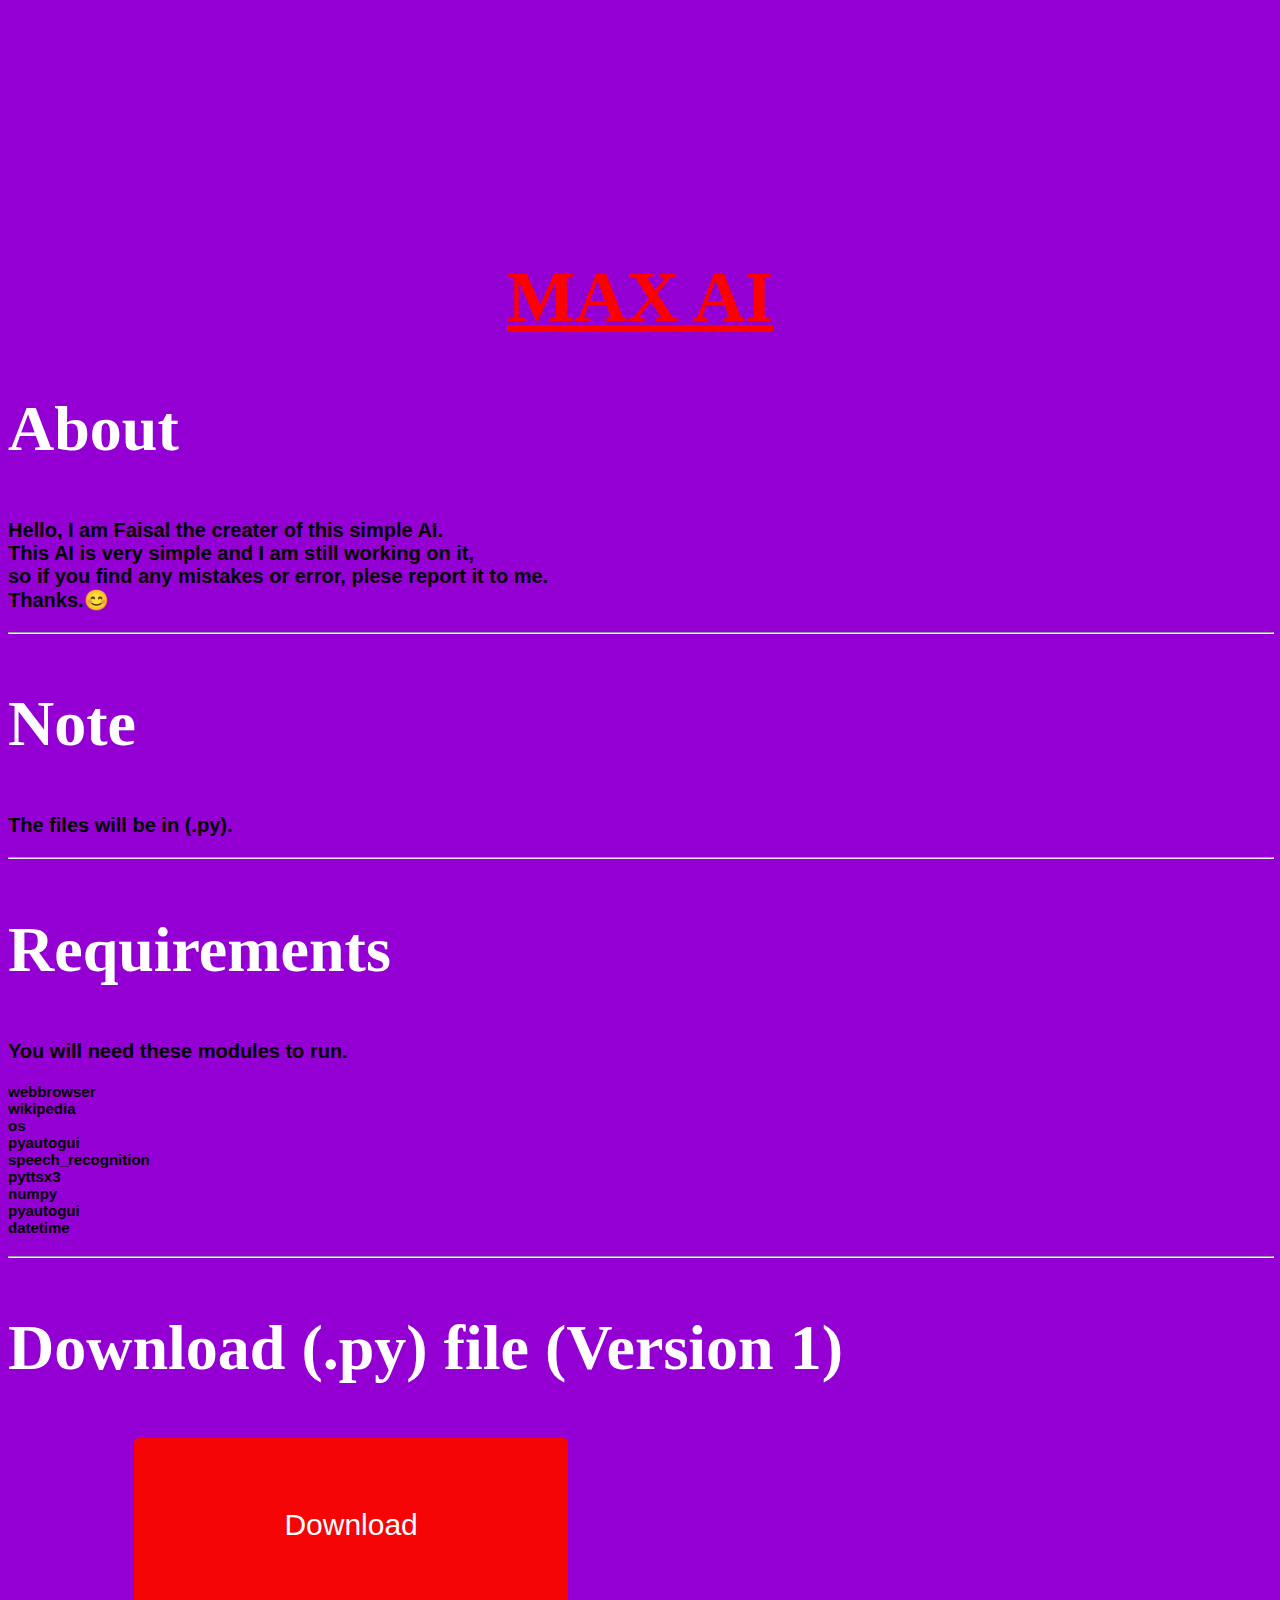
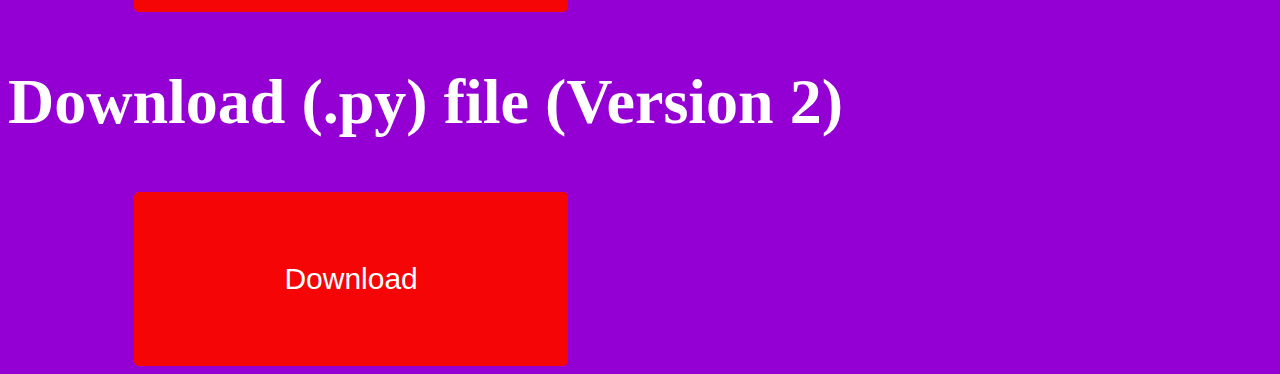
==== index.html @ f5bcf2ad "Add files via upload" ====
<!DOCTYPE html>
<html>
  <head>
    <title>Max</title>
    <link rel="stylesheet" type="text/css" href="index.css" />
    <link
      rel="Icon"
      type="image/png"
      href="https://cdn4.iconfinder.com/data/icons/isometric-letters/100/alphabet_character_m_letter-512.png"
    />
  </head>
  <body>
    <h1>Max AI</h1>
    <h2>About</h2>
    <h3>
      Hello, I am Faisal the creater of this simple AI.<br />
      This AI is very simple and I am still working on it,<br />so if you find
      any mistakes or error, plese report it to me.<br />
      Thanks.😊
    </h3>
    <hr />
    <h2>Note</h2>
    <h3>The files will be in (.py).</h3>
    <hr />
    <h2>Requirements</h2>
    <h3>You will need these modules to run.</h3>
    <h4>
      webbrowser<br />
      wikipedia<br />
      os<br />
      pyautogui<br />
      speech_recognition<br />
      pyttsx3<br />
      numpy<br />
      pyautogui<br />
      datetime
    </h4>
    <hr />
    <h2>Download (.py) file (Version 1)</h2>
    <a href="Max_version_1.1.py" download><button>Download</button></a>
    <br />
    <h2>Download (.py) file (Version 2)</h2>
    <a href="Max_version_2.0.py" download><button>Download</button></a>
  </body>
</html>
---- index.css ----
body {
  background-color: darkviolet;
  margin-top: 20%;
}

.buttoncontainer {
  align-items: center; /* Center horizontally */
}
h1 {
  font-size: 450%;
  color: rgb(255, 0, 0);
  text-align: center;
  text-transform: uppercase;
  text-decoration: underline;
}
h2 {
  font-size: 400%;
  color: rgb(255, 255, 255);
}

h3 {
  font-family: Arial, Helvetica, sans-serif;
  font-size: 20px;
}
h4 {
  font-family: Arial, Helvetica, sans-serif;
  font-size: 15px;
  color: rgb(0, 0, 0);
}
hr {
  color: black;
  width: 100%;
}
button {
  display: inline-block;
  padding: 70px 150px; /* Adjust padding as needed */
  background-color: #f50505; /* Button background color */
  color: #fff; /* Text color */
  border: none;
  border-radius: 5px; /* Rounded corners */
  font-size: 30px; /* Text font size */
  cursor: pointer;
  transition: background-color 0.3s ease; /* Smooth hover effect */
  margin-left: 10%;
}
button:hover {
  background-color: #b92929; /* Hover background color */
}
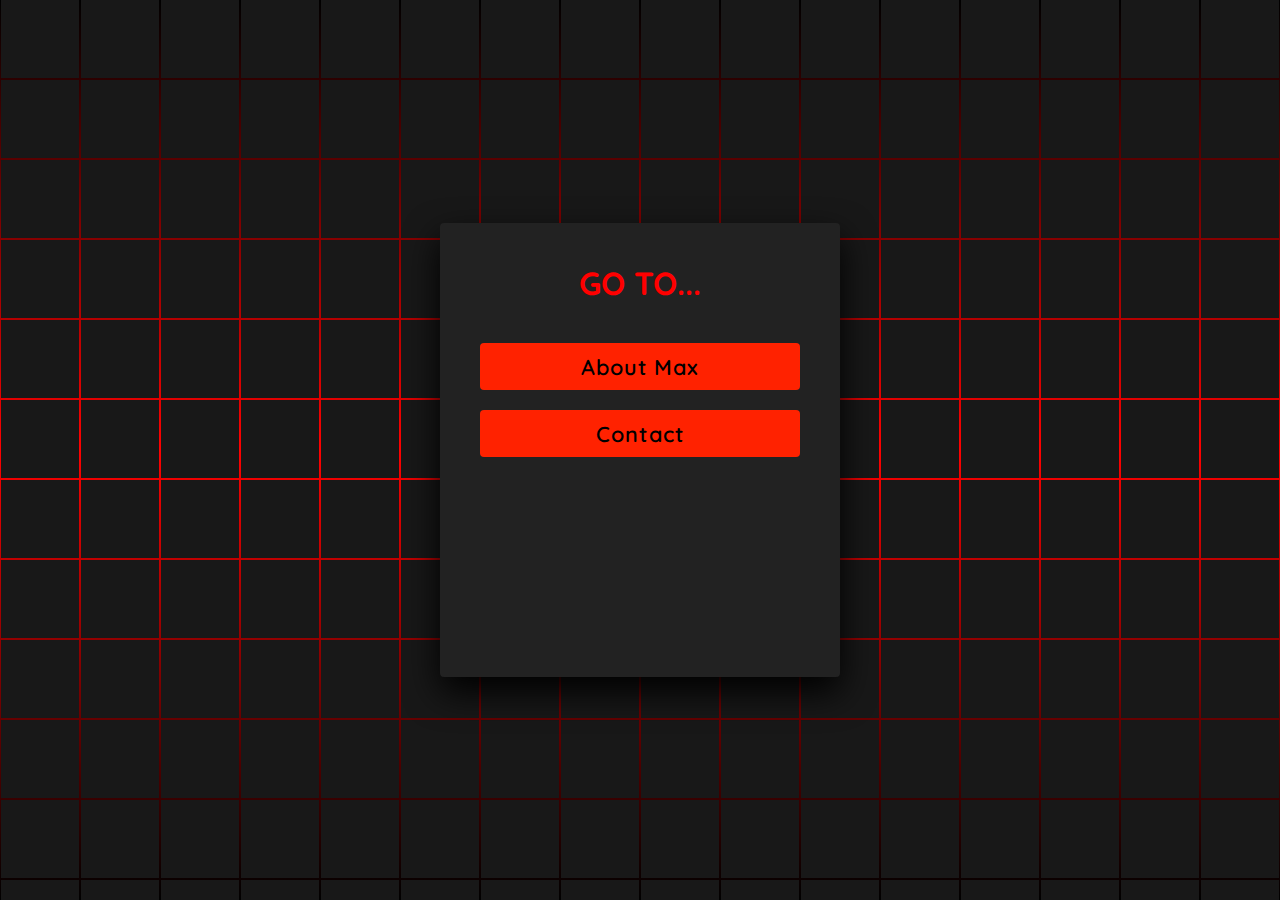
==== commit b6412742: "Add files via upload" ====
--- a/index.html
+++ b/index.html
@@ -1,8 +1,9 @@
 <!DOCTYPE html>
-<html>
+<html lang="en">
   <head>
-    <title>Max</title>
-    <link rel="stylesheet" type="text/css" href="index.css" />
+    <meta charset="UTF-8" />
+    <title>Madara</title>
+    <link rel="stylesheet" href="./style.css" />
     <link
       rel="Icon"
       type="image/png"
@@ -10,36 +11,97 @@
     />
   </head>
   <body>
-    <h1>Max AI</h1>
-    <h2>About</h2>
-    <h3>
-      Hello, I am Faisal the creater of this simple AI.<br />
-      This AI is very simple and I am still working on it,<br />so if you find
-      any mistakes or error, plese report it to me.<br />
-      Thanks.😊
-    </h3>
-    <hr />
-    <h2>Note</h2>
-    <h3>The files will be in (.py).</h3>
-    <hr />
-    <h2>Requirements</h2>
-    <h3>You will need these modules to run.</h3>
-    <h4>
-      webbrowser<br />
-      wikipedia<br />
-      os<br />
-      pyautogui<br />
-      speech_recognition<br />
-      pyttsx3<br />
-      numpy<br />
-      pyautogui<br />
-      datetime
-    </h4>
-    <hr />
-    <h2>Download (.py) file (Version 1)</h2>
-    <a href="Max_version_1.1.py" download><button>Download</button></a>
-    <br />
-    <h2>Download (.py) file (Version 2)</h2>
-    <a href="Max_version_2.0.py" download><button>Download</button></a>
+    <!-- partial:index.partial.html -->
+    <!DOCTYPE html>
+
+    <html lang="en">
+      <head>
+        <meta charset="UTF-8" />
+
+        <title>CodePen - Animated using Html &amp; CSS Only</title>
+
+        <link rel="stylesheet" href="./style.css" />
+      </head>
+
+      <body>
+        <!-- partial:index.partial.html -->
+
+        <section>
+          <span></span> <span></span> <span></span> <span></span> <span></span>
+          <span></span> <span></span> <span></span> <span></span> <span></span>
+          <span></span> <span></span> <span></span> <span></span> <span></span>
+          <span></span> <span></span> <span></span> <span></span> <span></span>
+          <span></span> <span></span> <span></span> <span></span> <span></span>
+          <span></span> <span></span> <span></span> <span></span> <span></span>
+          <span></span> <span></span> <span></span> <span></span> <span></span>
+          <span></span> <span></span> <span></span> <span></span> <span></span>
+          <span></span> <span></span> <span></span> <span></span> <span></span>
+          <span></span> <span></span> <span></span> <span></span> <span></span>
+          <span></span> <span></span> <span></span> <span></span> <span></span>
+          <span></span> <span></span> <span></span> <span></span> <span></span>
+          <span></span> <span></span> <span></span> <span></span> <span></span>
+          <span></span> <span></span> <span></span> <span></span> <span></span>
+          <span></span> <span></span> <span></span> <span></span> <span></span>
+          <span></span> <span></span> <span></span> <span></span> <span></span>
+          <span></span> <span></span> <span></span> <span></span> <span></span>
+          <span></span> <span></span> <span></span> <span></span> <span></span>
+          <span></span> <span></span> <span></span> <span></span> <span></span>
+          <span></span> <span></span> <span></span> <span></span> <span></span>
+          <span></span> <span></span> <span></span> <span></span> <span></span>
+          <span></span> <span></span> <span></span> <span></span> <span></span>
+          <span></span> <span></span> <span></span> <span></span> <span></span>
+          <span></span> <span></span> <span></span> <span></span> <span></span>
+          <span></span> <span></span> <span></span> <span></span> <span></span>
+          <span></span> <span></span> <span></span> <span></span> <span></span>
+          <span></span> <span></span> <span></span> <span></span> <span></span>
+          <span></span> <span></span> <span></span> <span></span> <span></span>
+          <span></span> <span></span> <span></span> <span></span> <span></span>
+          <span></span> <span></span> <span></span> <span></span> <span></span>
+          <span></span> <span></span> <span></span> <span></span> <span></span>
+          <span></span> <span></span> <span></span> <span></span> <span></span>
+          <span></span> <span></span> <span></span> <span></span> <span></span>
+          <span></span> <span></span> <span></span> <span></span> <span></span>
+          <span></span> <span></span> <span></span> <span></span> <span></span>
+          <span></span> <span></span> <span></span> <span></span> <span></span>
+          <span></span> <span></span> <span></span> <span></span> <span></span>
+          <span></span> <span></span> <span></span> <span></span> <span></span>
+          <span></span> <span></span> <span></span> <span></span> <span></span>
+          <span></span> <span></span> <span></span> <span></span> <span></span>
+          <span></span> <span></span> <span></span> <span></span> <span></span>
+          <span></span> <span></span> <span></span> <span></span> <span></span>
+          <span></span> <span></span> <span></span> <span></span> <span></span>
+          <span></span> <span></span> <span></span> <span></span> <span></span>
+          <span></span> <span></span> <span></span> <span></span> <span></span>
+          <span></span> <span></span> <span></span> <span></span> <span></span>
+          <span></span> <span></span> <span></span> <span></span> <span></span>
+          <span></span> <span></span> <span></span> <span></span> <span></span>
+          <span></span> <span></span> <span></span> <span></span> <span></span>
+          <span></span> <span></span> <span></span> <span></span> <span></span>
+          <span></span> <span></span> <span></span> <span></span> <span></span>
+          <span></span> <span></span> <span></span> <span></span> <span></span>
+
+          <div class="signin">
+            <div class="content">
+              <h2>Go to...</h2>
+              <div class="form">
+                <div class="inputBox">
+                  <a href="m.html"><input type="submit" value="About Max" /></a
+                  ><br /><br />
+                  <a href="contact.html"
+                    ><input type="submit" value="Contact"
+                  /></a>
+                  <br /><br />
+                </div>
+              </div>
+              <div class="open">
+                <h2>Try to open it on Laptop or Desktop.</h2>
+              </div>
+            </div>
+          </div>
+        </section>
+        <!-- partial -->
+      </body>
+    </html>
+    <!-- partial -->
   </body>
 </html>
--- a/style.css
+++ b/style.css
@@ -0,0 +1,190 @@
+@import url("https://fonts.googleapis.com/css2?family=Quicksand:wght@300;400;500;600;700&display=swap");
+* {
+  margin: 0;
+  padding: 0;
+  box-sizing: border-box;
+  font-family: "Quicksand", sans-serif;
+}
+body {
+  display: flex;
+  justify-content: center;
+  align-items: center;
+  min-height: 100vh;
+  background: #000;
+}
+section {
+  position: absolute;
+  width: 100vw;
+  height: 100vh;
+  display: flex;
+  justify-content: center;
+  align-items: center;
+  gap: 2px;
+  flex-wrap: wrap;
+  overflow: hidden;
+}
+section::before {
+  content: "";
+  position: absolute;
+  width: 100%;
+  height: 100%;
+  background: linear-gradient(#000, rgb(255, 0, 0), #000);
+  animation: animate 5s linear infinite;
+}
+@keyframes animate {
+  0% {
+    transform: translateY(-100%);
+  }
+  100% {
+    transform: translateY(100%);
+  }
+}
+section span {
+  position: relative;
+  display: block;
+  width: calc(6.25vw - 2px);
+  height: calc(6.25vw - 2px);
+  background: #181818;
+  z-index: 2;
+  transition: 1.5s;
+}
+section span:hover {
+  background: rgb(255, 13, 0);
+  transition: 0s;
+}
+h2 {
+  color: red;
+}
+section .signin {
+  position: absolute;
+  width: 400px;
+  background: #222;
+  z-index: 1000;
+  display: flex;
+  justify-content: center;
+  align-items: center;
+  padding: 40px;
+  border-radius: 4px;
+  box-shadow: 0 15px 35px rgba(0, 0, 0, 9);
+}
+section .signin .content {
+  position: relative;
+  width: 100%;
+  display: flex;
+  justify-content: center;
+  align-items: center;
+  flex-direction: column;
+  gap: 40px;
+}
+section .signin .content h2 {
+  font-size: 2em;
+  color: rgb(255, 0, 0);
+  text-transform: uppercase;
+}
+section .signin .content .form {
+  width: 100%;
+  display: flex;
+  flex-direction: column;
+  gap: 25px;
+}
+section .signin .content .form .inputBox {
+  position: relative;
+  width: 100%;
+}
+section .signin .content .form .inputBox input {
+  position: relative;
+  width: 100%;
+  background: #333;
+  border: none;
+  outline: none;
+  padding: 25px 10px 7.5px;
+  border-radius: 4px;
+  color: #fff;
+  font-weight: 500;
+  font-size: 1em;
+}
+section .signin .content .form .inputBox i {
+  position: absolute;
+  left: 0;
+  padding: 15px 10px;
+  font-style: normal;
+  color: #aaa;
+  transition: 0.5s;
+  pointer-events: none;
+}
+.signin .content .form .inputBox input:focus ~ i,
+.signin .content .form .inputBox input:valid ~ i {
+  transform: translateY(-7.5px);
+  font-size: 0.8em;
+  color: #fff;
+}
+.signin .content .form .links {
+  position: relative;
+  width: 100%;
+  display: flex;
+  justify-content: space-between;
+}
+.signin .content .form .links a {
+  color: #fff;
+  text-decoration: none;
+}
+.signin .content .form .links a:nth-child(2) {
+  color: rgb(255, 0, 0);
+  font-weight: 600;
+}
+.signin .content .form .inputBox input[type="submit"] {
+  padding: 10px;
+  background: rgb(255, 34, 0);
+  color: #000;
+  font-weight: 600;
+  font-size: 1.35em;
+  letter-spacing: 0.05em;
+  cursor: pointer;
+}
+input[type="submit"]:active {
+  opacity: 0.6;
+}
+@media (max-width: 900px) {
+  section span {
+    width: calc(10vw - 2px);
+    height: calc(10vw - 2px);
+  }
+}
+
+.open {
+  visibility: hidden;
+}
+
+@media (max-width: 600px) {
+  section span {
+    width: calc(20vw - 2px);
+    height: calc(20vw - 2px);
+  }
+}
+@media only screen and (max-width: 450px) {
+  span {
+    visibility: hidden;
+  }
+  .open {
+    visibility: visible;
+  }
+}
+@media only screen and (max-width: 1000px) {
+  span {
+    visibility: hidden;
+  }
+  .open {
+    visibility: visible;
+  }
+}
+@keyframes s {
+  from {
+    transform: translateY(-30px);
+  }
+  to {
+    transform: translateY(-30px);
+  }
+}
+input[type="submit"]:hover {
+  animation: s 10000s;
+}
--- a/style.css
+++ b/style.css
@@ -0,0 +1,190 @@
+@import url("https://fonts.googleapis.com/css2?family=Quicksand:wght@300;400;500;600;700&display=swap");
+* {
+  margin: 0;
+  padding: 0;
+  box-sizing: border-box;
+  font-family: "Quicksand", sans-serif;
+}
+body {
+  display: flex;
+  justify-content: center;
+  align-items: center;
+  min-height: 100vh;
+  background: #000;
+}
+section {
+  position: absolute;
+  width: 100vw;
+  height: 100vh;
+  display: flex;
+  justify-content: center;
+  align-items: center;
+  gap: 2px;
+  flex-wrap: wrap;
+  overflow: hidden;
+}
+section::before {
+  content: "";
+  position: absolute;
+  width: 100%;
+  height: 100%;
+  background: linear-gradient(#000, rgb(255, 0, 0), #000);
+  animation: animate 5s linear infinite;
+}
+@keyframes animate {
+  0% {
+    transform: translateY(-100%);
+  }
+  100% {
+    transform: translateY(100%);
+  }
+}
+section span {
+  position: relative;
+  display: block;
+  width: calc(6.25vw - 2px);
+  height: calc(6.25vw - 2px);
+  background: #181818;
+  z-index: 2;
+  transition: 1.5s;
+}
+section span:hover {
+  background: rgb(255, 13, 0);
+  transition: 0s;
+}
+h2 {
+  color: red;
+}
+section .signin {
+  position: absolute;
+  width: 400px;
+  background: #222;
+  z-index: 1000;
+  display: flex;
+  justify-content: center;
+  align-items: center;
+  padding: 40px;
+  border-radius: 4px;
+  box-shadow: 0 15px 35px rgba(0, 0, 0, 9);
+}
+section .signin .content {
+  position: relative;
+  width: 100%;
+  display: flex;
+  justify-content: center;
+  align-items: center;
+  flex-direction: column;
+  gap: 40px;
+}
+section .signin .content h2 {
+  font-size: 2em;
+  color: rgb(255, 0, 0);
+  text-transform: uppercase;
+}
+section .signin .content .form {
+  width: 100%;
+  display: flex;
+  flex-direction: column;
+  gap: 25px;
+}
+section .signin .content .form .inputBox {
+  position: relative;
+  width: 100%;
+}
+section .signin .content .form .inputBox input {
+  position: relative;
+  width: 100%;
+  background: #333;
+  border: none;
+  outline: none;
+  padding: 25px 10px 7.5px;
+  border-radius: 4px;
+  color: #fff;
+  font-weight: 500;
+  font-size: 1em;
+}
+section .signin .content .form .inputBox i {
+  position: absolute;
+  left: 0;
+  padding: 15px 10px;
+  font-style: normal;
+  color: #aaa;
+  transition: 0.5s;
+  pointer-events: none;
+}
+.signin .content .form .inputBox input:focus ~ i,
+.signin .content .form .inputBox input:valid ~ i {
+  transform: translateY(-7.5px);
+  font-size: 0.8em;
+  color: #fff;
+}
+.signin .content .form .links {
+  position: relative;
+  width: 100%;
+  display: flex;
+  justify-content: space-between;
+}
+.signin .content .form .links a {
+  color: #fff;
+  text-decoration: none;
+}
+.signin .content .form .links a:nth-child(2) {
+  color: rgb(255, 0, 0);
+  font-weight: 600;
+}
+.signin .content .form .inputBox input[type="submit"] {
+  padding: 10px;
+  background: rgb(255, 34, 0);
+  color: #000;
+  font-weight: 600;
+  font-size: 1.35em;
+  letter-spacing: 0.05em;
+  cursor: pointer;
+}
+input[type="submit"]:active {
+  opacity: 0.6;
+}
+@media (max-width: 900px) {
+  section span {
+    width: calc(10vw - 2px);
+    height: calc(10vw - 2px);
+  }
+}
+
+.open {
+  visibility: hidden;
+}
+
+@media (max-width: 600px) {
+  section span {
+    width: calc(20vw - 2px);
+    height: calc(20vw - 2px);
+  }
+}
+@media only screen and (max-width: 450px) {
+  span {
+    visibility: hidden;
+  }
+  .open {
+    visibility: visible;
+  }
+}
+@media only screen and (max-width: 1000px) {
+  span {
+    visibility: hidden;
+  }
+  .open {
+    visibility: visible;
+  }
+}
+@keyframes s {
+  from {
+    transform: translateY(-30px);
+  }
+  to {
+    transform: translateY(-30px);
+  }
+}
+input[type="submit"]:hover {
+  animation: s 10000s;
+}
